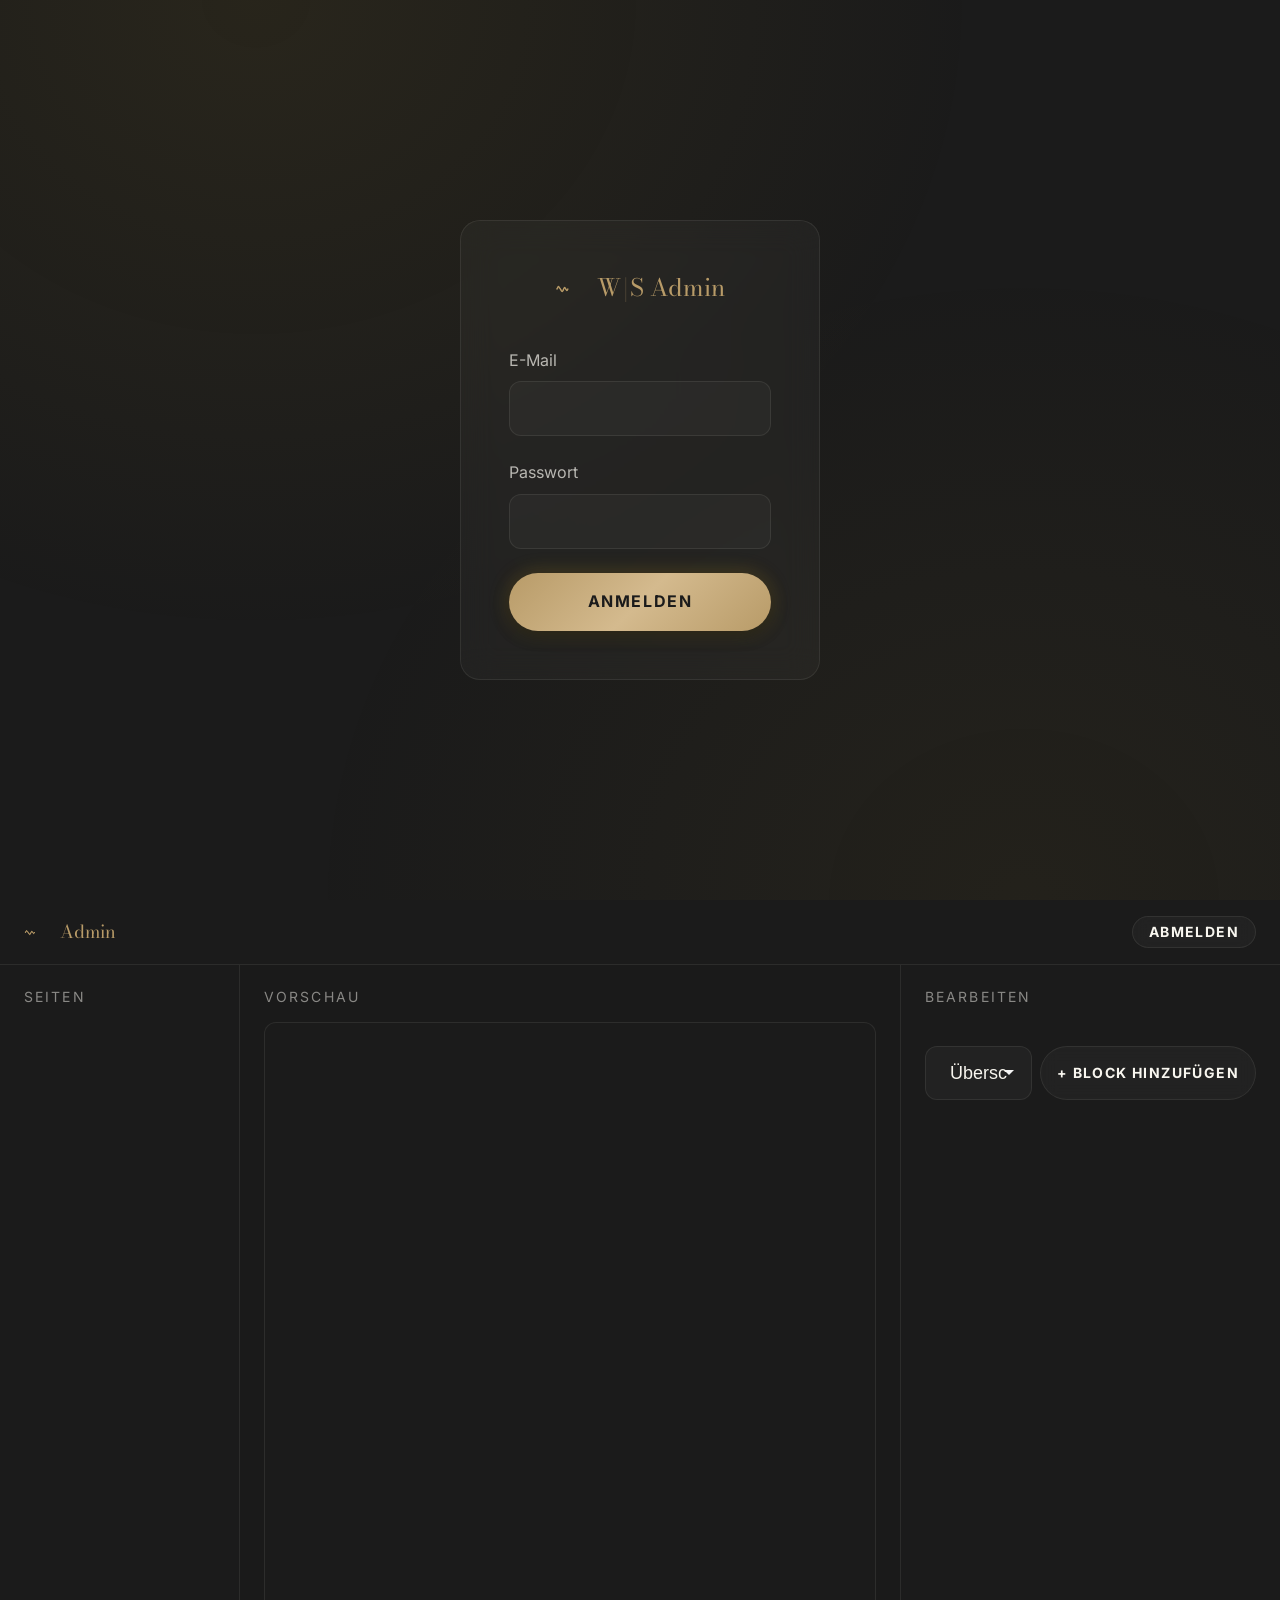
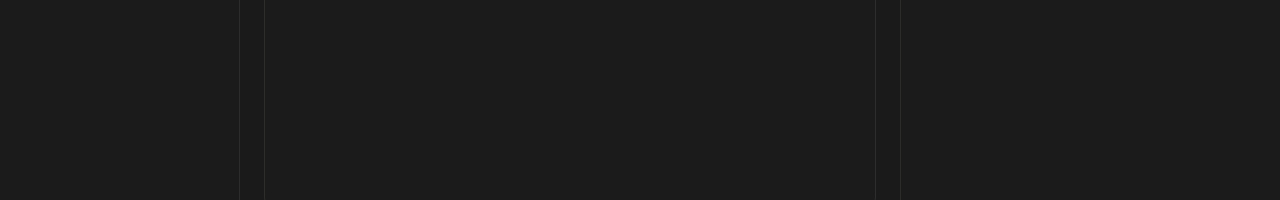
==== admin/index.html @ 0ce36e14 "Coming-Soon-Modus + Admin-Dashboard-Grundgeruest - .htaccess leitet alle oeffentlichen Anfragen auf " ====
<!DOCTYPE html>
<html lang="de">

<head>
    <meta charset="UTF-8">
    <meta name="viewport" content="width=device-width, initial-scale=1.0">
    <meta name="robots" content="noindex, nofollow">
    <title>Admin - Written in Sound</title>
    <link rel="icon" type="image/png" href="../assets/images/favicon.png">
    <link rel="stylesheet" href="../css/style.css">
    <link rel="stylesheet" href="css/admin.css">
</head>

<body>
    <!-- ========== Login-Bildschirm ========== -->
    <div id="loginScreen" class="login-screen">
        <form id="loginForm" class="login-card">
            <div class="login-logo">
                <svg viewBox="0 0 40 24" width="34" height="20" aria-hidden="true">
                    <path class="wave-line wave-line-1" d="M2,12 C5,7 7,17 10,12 C12,9 13,15 15,12" />
                    <path class="wave-line wave-line-2" d="M2,12 C5,4 7,20 10,12 C12,7 13,17 15,12" />
                    <path class="wave-line wave-line-3" d="M2,12 C5,1 7,23 10,12 C12,5 13,19 15,12" />
                </svg>
                <span>W<span class="nav-logo-divider">|</span>S Admin</span>
            </div>
            <div class="form-group">
                <label class="form-label" for="loginEmail">E-Mail</label>
                <input class="form-input" type="email" id="loginEmail" required autocomplete="username">
            </div>
            <div class="form-group">
                <label class="form-label" for="loginPassword">Passwort</label>
                <input class="form-input" type="password" id="loginPassword" required autocomplete="current-password">
            </div>
            <p id="loginError" class="form-error" style="display:none;"></p>
            <button type="submit" class="btn btn-primary" style="width:100%;">Anmelden</button>
        </form>
    </div>

    <!-- ========== Admin-App (3 Spalten) ========== -->
    <div id="adminApp" class="admin-app" hidden>
        <header class="admin-topbar">
            <div class="admin-brand">
                <svg viewBox="0 0 40 24" width="28" height="17" aria-hidden="true">
                    <path class="wave-line wave-line-1" d="M2,12 C5,7 7,17 10,12 C12,9 13,15 15,12" />
                    <path class="wave-line wave-line-2" d="M2,12 C5,4 7,20 10,12 C12,7 13,17 15,12" />
                    <path class="wave-line wave-line-3" d="M2,12 C5,1 7,23 10,12 C12,5 13,19 15,12" />
                </svg>
                <span>Admin</span>
            </div>
            <div class="admin-user">
                <span id="currentUserLabel"></span>
                <button id="logoutBtn" class="btn btn-secondary admin-btn-sm">Abmelden</button>
            </div>
        </header>

        <div class="admin-columns">
            <!-- Links: Seitenbaum -->
            <nav class="admin-col admin-col-pages" aria-label="Seiten">
                <h2 class="admin-col-title">Seiten</h2>
                <ul id="pageTree" class="page-tree"></ul>
            </nav>

            <!-- Mitte: Live-Vorschau -->
            <section class="admin-col admin-col-preview" aria-label="Vorschau">
                <h2 class="admin-col-title">Vorschau</h2>
                <div id="previewFrame" class="preview-frame">
                    <div id="previewContent" class="preview-content"></div>
                </div>
            </section>

            <!-- Rechts: Bearbeiten -->
            <aside class="admin-col admin-col-editor" aria-label="Bearbeiten">
                <h2 class="admin-col-title">Bearbeiten</h2>
                <div id="blockList" class="block-list"></div>
                <div class="add-block-row">
                    <select id="newBlockType" class="form-select">
                        <option value="heading">Überschrift</option>
                        <option value="richtext">Textblock</option>
                        <option value="image">Bild</option>
                        <option value="button">Button</option>
                        <option value="divider">Trennlinie</option>
                    </select>
                    <button id="addBlockBtn" class="btn btn-secondary admin-btn-sm">+ Block hinzufügen</button>
                </div>
            </aside>
        </div>
    </div>

    <!-- Link-Popover (Text + URL) -->
    <div id="linkPopover" class="link-popover" hidden>
        <div class="form-group">
            <label class="form-label" for="linkTextInput">Angezeigter Text</label>
            <input class="form-input" type="text" id="linkTextInput">
        </div>
        <div class="form-group">
            <label class="form-label" for="linkUrlInput">URL</label>
            <input class="form-input" type="url" id="linkUrlInput" placeholder="https://">
        </div>
        <div class="link-popover-actions">
            <button id="linkCancelBtn" class="btn btn-secondary admin-btn-sm" type="button">Abbrechen</button>
            <button id="linkInsertBtn" class="btn btn-primary admin-btn-sm" type="button">Einfügen</button>
        </div>
    </div>

    <script src="js/admin.js"></script>
</body>

</html>
---- css/style.css ----
/*
 * MAPMusic - Liquid Glass Design System
 * 2026 Modern CSS with Container Queries, :has(), and Scroll-driven animations
 */

/* ========== Local Font Faces (DSGVO-konform) ========== */

/* Inter - UI/Body */
@font-face {
  font-family: 'Inter';
  src: url('../assets/fonts/Inter-Regular.woff2') format('woff2');
  font-weight: 400;
  font-style: normal;
  font-display: swap;
}

@font-face {
  font-family: 'Inter';
  src: url('../assets/fonts/Inter-Bold.woff2') format('woff2');
  font-weight: 700;
  font-style: normal;
  font-display: swap;
}

/* Bodoni Moda - Brand/Display (Logo, H1, grosse Seitentitel) */
@font-face {
  font-family: 'Bodoni Moda';
  src: url('../assets/fonts/BodoniModa-Regular.woff2') format('woff2');
  font-weight: 400;
  font-style: normal;
  font-display: swap;
}

@font-face {
  font-family: 'Bodoni Moda';
  src: url('../assets/fonts/BodoniModa-Medium.woff2') format('woff2');
  font-weight: 500;
  font-style: normal;
  font-display: swap;
}

/* Cormorant Garamond - Secondary Serif (Claim, Byline, H2/H3, Zitate) */
@font-face {
  font-family: 'Cormorant Garamond';
  src: url('../assets/fonts/CormorantGaramond-Regular.woff2') format('woff2');
  font-weight: 400;
  font-style: normal;
  font-display: swap;
}

@font-face {
  font-family: 'Cormorant Garamond';
  src: url('../assets/fonts/CormorantGaramond-Medium.woff2') format('woff2');
  font-weight: 500;
  font-style: normal;
  font-display: swap;
}

/* ========== CSS Custom Properties ========== */
/* CI "Written in Sound": Deep Charcoal #1B1B1B / Ivory #F8F6EF / Antique Gold #B89B68 */
:root {
  /* Colors - Dark Theme (Standard) */
  --color-bg-primary: #1b1b1b;
  --color-bg-primary-rgb: 27, 27, 27;
  --color-bg-secondary: #232323;
  --color-bg-tertiary: #2b2b2b;

  /* Glass Surfaces */
  --glass-bg: rgba(248, 246, 239, 0.03);
  --glass-bg-hover: rgba(248, 246, 239, 0.06);
  --glass-border: rgba(248, 246, 239, 0.08);
  --glass-border-hover: rgba(248, 246, 239, 0.15);

  /* Accent Colors - Antique Gold (identisch in Dark & Light, verbindet beide Modi) */
  --color-gold: #b89b68;
  --color-gold-rgb: 184, 155, 104;
  --color-gold-light: #d4ba8e;
  --color-gold-dark: #8f7648;

  /* Text Colors */
  --color-text-primary: #f8f6ef;
  --color-text-primary-rgb: 248, 246, 239;
  --color-text-secondary: rgba(248, 246, 239, 0.7);
  --color-text-muted: rgba(248, 246, 239, 0.5);

  /* Status Colors */
  --color-error: #c1443b;

  /* Gradients */
  --gradient-gold: linear-gradient(135deg, var(--color-gold) 0%, var(--color-gold-light) 50%, var(--color-gold) 100%);
  --gradient-glass: linear-gradient(135deg, rgba(var(--color-text-primary-rgb), 0.1) 0%, rgba(var(--color-text-primary-rgb), 0.02) 100%);

  /* Spacing */
  --space-xs: 0.25rem;
  --space-sm: 0.5rem;
  --space-md: 1rem;
  --space-lg: 1.5rem;
  --space-xl: 2rem;
  --space-2xl: 3rem;
  --space-3xl: 4rem;
  --space-4xl: 6rem;

  /* Typography */
  --font-primary: 'Inter', -apple-system, BlinkMacSystemFont, 'Segoe UI', sans-serif;
  --font-display: 'Bodoni Moda', Didot, 'Times New Roman', serif;
  --font-secondary: 'Cormorant Garamond', 'EB Garamond', Georgia, serif;

  --text-xs: clamp(0.75rem, 1.5vw, 0.875rem);
  --text-sm: clamp(0.875rem, 2vw, 1rem);
  --text-base: clamp(1rem, 2.5vw, 1.125rem);
  --text-lg: clamp(1.125rem, 3vw, 1.25rem);
  --text-xl: clamp(1.25rem, 3.5vw, 1.5rem);
  --text-2xl: clamp(1.5rem, 4vw, 2rem);
  --text-3xl: clamp(2rem, 5vw, 3rem);
  --text-4xl: clamp(2.5rem, 6vw, 4rem);
  --text-5xl: clamp(3rem, 8vw, 5rem);

  /* Effects */
  --blur-sm: 8px;
  --blur-md: 16px;
  --blur-lg: 24px;
  --blur-xl: 40px;

  --shadow-sm: 0 2px 8px rgba(0, 0, 0, 0.3);
  --shadow-md: 0 4px 16px rgba(0, 0, 0, 0.4);
  --shadow-lg: 0 8px 32px rgba(0, 0, 0, 0.5);
  --shadow-glow: 0 0 40px rgba(var(--color-gold-rgb), 0.3);

  /* Transitions */
  --transition-fast: 150ms ease;
  --transition-base: 300ms ease;
  --transition-slow: 500ms ease;

  /* Border Radius */
  --radius-sm: 8px;
  --radius-md: 12px;
  --radius-lg: 20px;
  --radius-xl: 32px;
  --radius-full: 9999px;

  /* Container */
  --container-max: 1200px;
  --container-padding: clamp(1rem, 5vw, 3rem);
}

/* Colors - Light Theme (CI-konforme Ergänzung, Dark bleibt Standard) */
:root[data-theme='light'] {
  --color-bg-primary: #f8f6ef;
  --color-bg-primary-rgb: 248, 246, 239;
  --color-bg-secondary: #f1eee3;
  --color-bg-tertiary: #e9e4d4;

  --glass-bg: rgba(27, 27, 27, 0.03);
  --glass-bg-hover: rgba(27, 27, 27, 0.06);
  --glass-border: rgba(27, 27, 27, 0.08);
  --glass-border-hover: rgba(27, 27, 27, 0.15);

  --color-text-primary: #1b1b1b;
  --color-text-primary-rgb: 27, 27, 27;
  --color-text-secondary: rgba(27, 27, 27, 0.7);
  --color-text-muted: rgba(27, 27, 27, 0.5);

  --shadow-sm: 0 2px 8px rgba(27, 27, 27, 0.1);
  --shadow-md: 0 4px 16px rgba(27, 27, 27, 0.12);
  --shadow-lg: 0 8px 32px rgba(27, 27, 27, 0.16);
}

/* ========== CSS Reset & Base ========== */
*,
*::before,
*::after {
  box-sizing: border-box;
  margin: 0;
  padding: 0;
}

html {
  scroll-behavior: smooth;
  -webkit-text-size-adjust: 100%;
}

body {
  font-family: var(--font-primary);
  font-size: var(--text-base);
  line-height: 1.6;
  color: var(--color-text-primary);
  background: var(--color-bg-primary);
  min-height: 100vh;
  overflow-x: hidden;
  -webkit-font-smoothing: antialiased;
  -moz-osx-font-smoothing: grayscale;
}

/* Background Gradient Animation */
body::before {
  content: '';
  position: fixed;
  top: 0;
  left: 0;
  right: 0;
  bottom: 0;
  background:
    radial-gradient(ellipse at 20% 0%, rgba(201, 162, 39, 0.08) 0%, transparent 50%),
    radial-gradient(ellipse at 80% 100%, rgba(201, 162, 39, 0.05) 0%, transparent 50%);
  pointer-events: none;
  z-index: -1;
}

img,
video {
  max-width: 100%;
  height: auto;
  display: block;
}

a {
  color: inherit;
  text-decoration: none;
}

button {
  font: inherit;
  cursor: pointer;
  border: none;
  background: none;
}

ul,
ol {
  list-style: none;
}

/* ========== Typography ========== */
h1,
h2,
h3,
h4,
h5,
h6 {
  font-family: var(--font-display);
  font-weight: 500;
  line-height: 1.2;
}

h1 {
  font-size: var(--text-5xl);
  letter-spacing: 0.02em;
}

h2,
h3 {
  font-family: var(--font-secondary);
  letter-spacing: 0.01em;
}

h2 {
  font-size: var(--text-4xl);
}

h3 {
  font-size: var(--text-3xl);
}

h4 {
  font-size: var(--text-2xl);
}

h5 {
  font-size: var(--text-xl);
}

h6 {
  font-size: var(--text-lg);
}

.text-gradient {
  background: var(--gradient-gold);
  -webkit-background-clip: text;
  -webkit-text-fill-color: transparent;
  background-clip: text;
}

/* ========== Container ========== */
.container {
  width: 100%;
  max-width: var(--container-max);
  margin: 0 auto;
  padding: 0 var(--container-padding);
}

/* ========== Liquid Glass Components ========== */
.glass-card {
  background: var(--glass-bg);
  backdrop-filter: blur(var(--blur-md));
  -webkit-backdrop-filter: blur(var(--blur-md));
  border: 1px solid var(--glass-border);
  border-radius: var(--radius-lg);
  transition: all var(--transition-base);
  position: relative;
  overflow: hidden;
}

.glass-card::before {
  content: '';
  position: absolute;
  top: 0;
  left: 0;
  right: 0;
  height: 1px;
  background: linear-gradient(90deg, transparent, rgba(255, 255, 255, 0.2), transparent);
  opacity: 0;
  transition: opacity var(--transition-base);
}

.glass-card:hover {
  background: var(--glass-bg-hover);
  border-color: var(--glass-border-hover);
  transform: translateY(-2px);
  box-shadow: var(--shadow-lg);
}

.glass-card:hover::before {
  opacity: 1;
}

/* ========== Navigation ========== */
.nav {
  position: fixed;
  top: 0;
  left: 0;
  right: 0;
  z-index: 1000;
  padding: var(--space-md) 0;
  background: rgba(var(--color-bg-primary-rgb), 0.8);
  backdrop-filter: blur(var(--blur-lg));
  -webkit-backdrop-filter: blur(var(--blur-lg));
  border-bottom: 1px solid var(--glass-border);
  transition: all var(--transition-base);
}

.nav.scrolled {
  padding: var(--space-sm) 0;
  background: rgba(var(--color-bg-primary-rgb), 0.95);
}

.nav-container {
  display: flex;
  align-items: center;
  gap: var(--space-lg);
}

.nav-logo {
  display: flex;
  align-items: center;
  gap: var(--space-sm);
  font-family: var(--font-display);
  font-size: var(--text-xl);
  font-weight: 500;
  color: var(--color-gold);
  letter-spacing: 0.05em;
}

.nav-logo-mark {
  flex-shrink: 0;
  overflow: visible;
}

.nav-logo-mark .wave-line {
  fill: none;
  stroke: var(--color-gold);
  stroke-width: 1.3;
  stroke-linecap: round;
}

.nav-logo-mark .wave-line-1 {
  opacity: 0.45;
}

.nav-logo-mark .wave-line-2 {
  opacity: 0.7;
}

.nav-logo-mark .wave-line-3 {
  opacity: 1;
}

.nav-logo-divider {
  display: inline-block;
  opacity: 0.5;
  font-weight: 400;
  margin: 0 0.06em;
}

.theme-toggle {
  display: inline-flex;
  align-items: center;
  justify-content: center;
  width: 38px;
  height: 38px;
  margin-left: auto;
  flex-shrink: 0;
  border-radius: var(--radius-full);
  border: 1px solid var(--glass-border);
  background: var(--glass-bg);
  color: var(--color-gold);
  cursor: pointer;
  transition: all var(--transition-fast);
}

.theme-toggle:hover {
  background: var(--glass-bg-hover);
  border-color: var(--glass-border-hover);
  transform: translateY(-1px);
}

.theme-icon-moon {
  display: none;
}

:root[data-theme='light'] .theme-icon-sun {
  display: none;
}

:root[data-theme='light'] .theme-icon-moon {
  display: block;
}

.nav-links {
  display: flex;
  align-items: center;
  gap: var(--space-lg);
}

.nav-link {
  font-size: var(--text-sm);
  color: var(--color-text-secondary);
  padding: var(--space-sm) var(--space-md);
  border-radius: var(--radius-sm);
  transition: all var(--transition-fast);
  position: relative;
}

.nav-link::after {
  content: '';
  position: absolute;
  bottom: 0;
  left: 50%;
  width: 0;
  height: 2px;
  background: var(--color-gold);
  transition: all var(--transition-base);
  transform: translateX(-50%);
}

.nav-link:hover,
.nav-link.active {
  color: var(--color-text-primary);
}

.nav-link:hover::after,
.nav-link.active::after {
  width: 60%;
}

/* Mobile Navigation */
.nav-toggle {
  display: none;
  flex-direction: column;
  gap: 5px;
  padding: var(--space-sm);
}

.nav-toggle span {
  width: 24px;
  height: 2px;
  background: var(--color-text-primary);
  transition: all var(--transition-fast);
}

@media (max-width: 768px) {
  .nav-toggle {
    display: flex;
  }

  .nav-links {
    position: fixed;
    top: 60px;
    left: 0;
    right: 0;
    /* .nav has backdrop-filter, which makes it the containing block for this
       fixed child - "bottom: 0" would then resolve against the navbar's own
       small box instead of the viewport. Use an explicit height instead. */
    height: calc(100vh - 60px);
    flex-direction: column;
    justify-content: flex-start;
    padding: var(--space-2xl);
    background: var(--color-bg-primary);
    z-index: 999;
    transform: translateX(100%);
    transition: transform var(--transition-base);
  }

  .nav-links.active {
    transform: translateX(0);
  }

  .nav-link {
    font-size: var(--text-lg);
    padding: var(--space-md);
  }
}

/* ========== Hero Section ========== */
.hero {
  min-height: 100vh;
  display: flex;
  align-items: center;
  position: relative;
  padding: var(--space-4xl) 0;
  overflow: hidden;
}

.hero-bg {
  position: absolute;
  top: 0;
  left: 0;
  right: 0;
  bottom: 0;
  z-index: -1;
}

.hero-bg img {
  width: 100%;
  height: 100%;
  object-fit: cover;
  opacity: 0.3;
  filter: blur(2px);
}

.hero-bg::after {
  content: '';
  position: absolute;
  top: 0;
  left: 0;
  right: 0;
  bottom: 0;
  background: linear-gradient(180deg,
      rgba(var(--color-bg-primary-rgb), 0.4) 0%,
      rgba(var(--color-bg-primary-rgb), 0.8) 50%,
      rgba(var(--color-bg-primary-rgb), 1) 100%);
}

.hero-content {
  display: grid;
  grid-template-columns: 1fr 1fr;
  gap: var(--space-4xl);
  align-items: center;
}

.hero-text {
  animation: fadeInUp 1s ease forwards;
}

.hero-subtitle {
  display: inline-block;
  font-size: var(--text-sm);
  color: var(--color-gold);
  text-transform: uppercase;
  letter-spacing: 0.2em;
  margin-bottom: var(--space-md);
  padding: var(--space-xs) var(--space-md);
  border: 1px solid var(--color-gold);
  border-radius: var(--radius-full);
}

.hero-title {
  margin-bottom: var(--space-lg);
}

.hero-description {
  font-size: var(--text-lg);
  color: var(--color-text-secondary);
  margin-bottom: var(--space-xl);
  max-width: 500px;
}

.hero-image {
  position: relative;
  animation: fadeInRight 1s ease 0.3s forwards;
  opacity: 0;
}

.hero-image img {
  border-radius: var(--radius-xl);
  box-shadow: var(--shadow-lg), var(--shadow-glow);
}

.hero-image::before {
  content: '';
  position: absolute;
  top: -20px;
  right: -20px;
  width: 100%;
  height: 100%;
  border: 2px solid var(--color-gold);
  border-radius: var(--radius-xl);
  opacity: 0.3;
  z-index: -1;
}

@media (max-width: 968px) {
  .hero-content {
    grid-template-columns: 1fr;
    text-align: center;
  }

  .hero-description {
    margin: 0 auto var(--space-xl);
  }

  .hero-image {
    order: -1;
    max-width: 400px;
    margin: 0 auto;
  }
}

/* ========== Buttons ========== */
.btn {
  display: inline-flex;
  align-items: center;
  justify-content: center;
  gap: var(--space-sm);
  padding: var(--space-md) var(--space-xl);
  font-size: var(--text-sm);
  font-weight: 600;
  text-transform: uppercase;
  letter-spacing: 0.1em;
  border-radius: var(--radius-full);
  transition: all var(--transition-base);
  position: relative;
  overflow: hidden;
}

.btn-primary {
  background: var(--gradient-gold);
  color: var(--color-bg-primary);
  box-shadow: var(--shadow-md), 0 0 20px rgba(201, 162, 39, 0.3);
}

.btn-primary:hover {
  transform: translateY(-2px);
  box-shadow: var(--shadow-lg), 0 0 40px rgba(201, 162, 39, 0.5);
}

.btn-primary::before {
  content: '';
  position: absolute;
  top: 0;
  left: -100%;
  width: 100%;
  height: 100%;
  background: linear-gradient(90deg, transparent, rgba(255, 255, 255, 0.3), transparent);
  transition: left 0.5s ease;
}

.btn-primary:hover::before {
  left: 100%;
}

.btn-secondary {
  background: var(--glass-bg);
  backdrop-filter: blur(var(--blur-sm));
  -webkit-backdrop-filter: blur(var(--blur-sm));
  border: 1px solid var(--glass-border);
  color: var(--color-text-primary);
}

.btn-secondary:hover {
  background: var(--glass-bg-hover);
  border-color: var(--color-gold);
  color: var(--color-gold);
}

/* ========== Sections ========== */
.section {
  padding: var(--space-4xl) 0;
}

.section-header {
  text-align: center;
  max-width: 700px;
  margin: 0 auto var(--space-3xl);
}

.section-label {
  display: inline-block;
  font-size: var(--text-xs);
  color: var(--color-gold);
  text-transform: uppercase;
  letter-spacing: 0.2em;
  margin-bottom: var(--space-md);
}

.section-title {
  margin-bottom: var(--space-md);
}

.section-description {
  color: var(--color-text-secondary);
  font-size: var(--text-lg);
}

/* ========== Bento Grid ========== */
.bento-grid {
  display: grid;
  grid-template-columns: repeat(auto-fit, minmax(300px, 1fr));
  gap: var(--space-lg);
}

.bento-item {
  padding: var(--space-xl);
}

.bento-item.large {
  grid-column: span 2;
}

@media (max-width: 768px) {
  .bento-item.large {
    grid-column: span 1;
  }
}

.bento-icon {
  width: 48px;
  height: 48px;
  display: flex;
  align-items: center;
  justify-content: center;
  background: var(--gradient-gold);
  color: var(--color-bg-primary);
  font-size: var(--text-xl);
  border-radius: var(--radius-md);
  margin-bottom: var(--space-lg);
}

.bento-title {
  font-size: var(--text-xl);
  margin-bottom: var(--space-sm);
}

.bento-text {
  color: var(--color-text-secondary);
}

/* ========== Contact Form ========== */
.contact-section {
  background: var(--color-bg-secondary);
  position: relative;
  overflow: hidden;
}

.contact-section::before {
  content: '';
  position: absolute;
  top: 0;
  left: 50%;
  transform: translateX(-50%);
  width: 100%;
  max-width: 800px;
  height: 1px;
  background: linear-gradient(90deg, transparent, var(--color-gold), transparent);
}

.contact-grid {
  display: grid;
  grid-template-columns: 1fr 1fr;
  gap: var(--space-3xl);
  align-items: start;
}

@media (max-width: 968px) {
  .contact-grid {
    grid-template-columns: 1fr;
  }
}

.contact-form {
  display: flex;
  flex-direction: column;
  gap: var(--space-lg);
}

.form-group {
  display: flex;
  flex-direction: column;
  gap: var(--space-sm);
}

.form-label {
  font-size: var(--text-sm);
  color: var(--color-text-secondary);
  font-weight: 500;
}

.form-label .required {
  color: var(--color-gold);
}

.form-error {
  color: var(--color-error);
  font-size: var(--text-xs);
  margin-top: var(--space-xs);
}

.form-input,
.form-select,
.form-textarea {
  width: 100%;
  padding: var(--space-md) var(--space-lg);
  background: var(--glass-bg);
  border: 1px solid var(--glass-border);
  border-radius: var(--radius-md);
  color: var(--color-text-primary);
  font-size: var(--text-base);
  transition: all var(--transition-fast);
}

.form-input:focus,
.form-select:focus,
.form-textarea:focus {
  outline: none;
  border-color: var(--color-gold);
  background: var(--glass-bg-hover);
  box-shadow: 0 0 0 3px rgba(201, 162, 39, 0.1);
}

.form-input::placeholder,
.form-textarea::placeholder {
  color: var(--color-text-muted);
}

.form-select {
  cursor: pointer;
  appearance: none;
  background-image: url("data:image/svg+xml,%3Csvg xmlns='http://www.w3.org/2000/svg' width='12' height='12' viewBox='0 0 12 12'%3E%3Cpath fill='%23f5f5f5' d='M6 8L1 3h10z'/%3E%3C/svg%3E");
  background-repeat: no-repeat;
  background-position: right var(--space-md) center;
}

.form-select option {
  background: var(--color-bg-secondary);
  color: var(--color-text-primary);
}

.form-textarea {
  min-height: 150px;
  resize: vertical;
}

/* Honeytrap - Hidden from humans, visible to bots */
.ht-field {
  position: absolute;
  left: -9999px;
  opacity: 0;
  pointer-events: none;
}

.form-submit {
  margin-top: var(--space-md);
}

/* ========== Footer ========== */
.footer {
  background: var(--color-bg-secondary);
  border-top: 1px solid var(--glass-border);
  padding: var(--space-3xl) 0 var(--space-xl);
}

.footer-content {
  display: flex;
  flex-direction: column;
  align-items: center;
  gap: var(--space-xl);
}

.footer-social {
  display: flex;
  gap: var(--space-lg);
}

.social-link {
  width: 44px;
  height: 44px;
  display: flex;
  align-items: center;
  justify-content: center;
  background: var(--glass-bg);
  border: 1px solid var(--glass-border);
  border-radius: var(--radius-full);
  color: var(--color-text-secondary);
  font-size: var(--text-lg);
  transition: all var(--transition-fast);
}

.social-link:hover {
  background: var(--color-gold);
  border-color: var(--color-gold);
  color: var(--color-bg-primary);
  transform: translateY(-3px);
}

.footer-links {
  display: flex;
  gap: var(--space-xl);
}

.footer-link {
  font-size: var(--text-sm);
  color: var(--color-text-secondary);
  transition: color var(--transition-fast);
}

.footer-link:hover {
  color: var(--color-gold);
}

.footer-copyright {
  font-size: var(--text-xs);
  color: var(--color-text-muted);
  text-align: center;
}

.footer-copyright a {
  color: var(--color-gold);
  transition: opacity var(--transition-fast);
}

.footer-copyright a:hover {
  opacity: 0.8;
}

/* ========== Page Header ========== */
.page-header {
  padding: calc(80px + var(--space-4xl)) 0 var(--space-3xl);
  background: var(--color-bg-secondary);
  text-align: center;
  position: relative;
  overflow: hidden;
}

.page-header::after {
  content: '';
  position: absolute;
  bottom: 0;
  left: 50%;
  transform: translateX(-50%);
  width: 100%;
  max-width: 600px;
  height: 1px;
  background: linear-gradient(90deg, transparent, var(--glass-border), transparent);
}

.page-header .section-title {
  word-break: break-word;
  hyphens: auto;
  -webkit-hyphens: auto;
  padding: 0 var(--space-md);
}

@media (max-width: 480px) {
  .page-header {
    padding: calc(70px + var(--space-2xl)) 0 var(--space-xl);
  }

  .page-header .section-title {
    font-size: clamp(1.75rem, 7vw, 2.5rem);
    line-height: 1.2;
  }
}

/* ========== Media Grid ========== */
.media-grid {
  display: grid;
  grid-template-columns: repeat(auto-fit, minmax(350px, 1fr));
  gap: var(--space-xl);
}

.media-item {
  aspect-ratio: 16/9;
  border-radius: var(--radius-lg);
  overflow: hidden;
  box-shadow: var(--shadow-lg);
}

.media-item iframe {
  width: 100%;
  height: 100%;
  border: none;
}

/* ========== Animations ========== */
@keyframes fadeInUp {
  from {
    opacity: 0;
    transform: translateY(30px);
  }

  to {
    opacity: 1;
    transform: translateY(0);
  }
}

@keyframes fadeInRight {
  from {
    opacity: 0;
    transform: translateX(30px);
  }

  to {
    opacity: 1;
    transform: translateX(0);
  }
}

/* Scroll-driven animations */
@supports (animation-timeline: scroll()) {
  .animate-on-scroll {
    animation: fadeInUp linear both;
    animation-timeline: view();
    animation-range: entry 0% entry 100%;
  }
}

/* Fallback for browsers without scroll-driven animations */
@supports not (animation-timeline: scroll()) {
  .animate-on-scroll {
    opacity: 0;
    transform: translateY(30px);
    transition: all 0.6s ease;
  }

  .animate-on-scroll.visible {
    opacity: 1;
    transform: translateY(0);
  }
}

/* ========== Utility Classes ========== */
.sr-only {
  position: absolute;
  width: 1px;
  height: 1px;
  padding: 0;
  margin: -1px;
  overflow: hidden;
  clip: rect(0, 0, 0, 0);
  white-space: nowrap;
  border: 0;
}

.text-center {
  text-align: center;
}

.text-gold {
  color: var(--color-gold);
}

.mb-sm {
  margin-bottom: var(--space-sm);
}

.mb-md {
  margin-bottom: var(--space-md);
}

.mb-lg {
  margin-bottom: var(--space-lg);
}

.mb-xl {
  margin-bottom: var(--space-xl);
}

/* ========== Legal Pages ========== */
.legal-content {
  max-width: 800px;
  margin: 0 auto;
}

.legal-content h2 {
  font-size: var(--text-2xl);
  margin-top: var(--space-2xl);
  margin-bottom: var(--space-md);
}

.legal-content h3 {
  font-size: var(--text-xl);
  margin-top: var(--space-xl);
  margin-bottom: var(--space-sm);
}

.legal-content p {
  color: var(--color-text-secondary);
  margin-bottom: var(--space-md);
}

.legal-content ul {
  margin-left: var(--space-lg);
  margin-bottom: var(--space-md);
}

.legal-content li {
  color: var(--color-text-secondary);
  margin-bottom: var(--space-sm);
  position: relative;
  padding-left: var(--space-md);
}

.legal-content li::before {
  content: '•';
  color: var(--color-gold);
  position: absolute;
  left: 0;
}

.legal-content a {
  color: var(--color-gold);
  text-decoration: underline;
  text-decoration-color: transparent;
  transition: text-decoration-color var(--transition-fast);
}

.legal-content a:hover {
  text-decoration-color: var(--color-gold);
}

/* ========== Thank You Page ========== */
.thankyou-container {
  min-height: 100vh;
  display: flex;
  flex-direction: column;
  align-items: center;
  justify-content: center;
  text-align: center;
  padding: var(--space-xl);
}

.thankyou-icon {
  width: 80px;
  height: 80px;
  display: flex;
  align-items: center;
  justify-content: center;
  background: var(--gradient-gold);
  border-radius: var(--radius-full);
  font-size: 2.5rem;
  margin-bottom: var(--space-xl);
  animation: pulse 2s infinite;
}

@keyframes pulse {

  0%,
  100% {
    transform: scale(1);
    box-shadow: 0 0 0 0 rgba(201, 162, 39, 0.4);
  }

  50% {
    transform: scale(1.05);
    box-shadow: 0 0 0 20px rgba(201, 162, 39, 0);
  }
}

.thankyou-title {
  margin-bottom: var(--space-md);
}

.thankyou-text {
  color: var(--color-text-secondary);
  max-width: 500px;
  margin-bottom: var(--space-lg);
}

.thankyou-privacy {
  font-size: var(--text-sm);
  color: var(--color-text-muted);
  max-width: 400px;
  padding: var(--space-md);
  background: var(--glass-bg);
  border-radius: var(--radius-md);
  margin-bottom: var(--space-xl);
}

.redirect-notice {
  font-size: var(--text-sm);
  color: var(--color-text-muted);
}

.redirect-notice span {
  color: var(--color-gold);
  font-weight: 600;
}

/* ========== Vita/Timeline ========== */
.timeline {
  position: relative;
  padding-left: var(--space-2xl);
}

.timeline::before {
  content: '';
  position: absolute;
  left: 0;
  top: 0;
  bottom: 0;
  width: 2px;
  background: linear-gradient(180deg, var(--color-gold), transparent);
}

.timeline-item {
  position: relative;
  margin-bottom: var(--space-2xl);
  padding-bottom: var(--space-xl);
}

.timeline-item::before {
  content: '';
  position: absolute;
  left: calc(-1 * var(--space-2xl) - 5px);
  top: 6px;
  width: 12px;
  height: 12px;
  background: var(--color-gold);
  border-radius: var(--radius-full);
  box-shadow: 0 0 10px var(--color-gold);
}

.timeline-year {
  font-size: var(--text-sm);
  color: var(--color-gold);
  font-weight: 600;
  margin-bottom: var(--space-sm);
}

.timeline-title {
  font-size: var(--text-lg);
  margin-bottom: var(--space-sm);
}

.timeline-text {
  color: var(--color-text-secondary);
}

/* ========== Skills Grid ========== */
.skills-grid {
  display: grid;
  grid-template-columns: repeat(auto-fit, minmax(150px, 1fr));
  gap: var(--space-md);
}

.skill-item {
  display: flex;
  flex-direction: column;
  align-items: center;
  gap: var(--space-sm);
  padding: var(--space-lg);
  text-align: center;
}

.skill-icon {
  font-size: var(--text-3xl);
  margin-bottom: var(--space-sm);
}

.skill-name {
  font-size: var(--text-sm);
  color: var(--color-text-secondary);
}

/* ========== References ========== */
.references-grid {
  display: grid;
  grid-template-columns: repeat(auto-fit, minmax(300px, 1fr));
  gap: var(--space-xl);
}

.reference-card {
  padding: var(--space-xl);
}

.reference-quote {
  font-family: var(--font-secondary);
  font-size: var(--text-lg);
  font-style: italic;
  color: var(--color-text-secondary);
  margin-bottom: var(--space-lg);
  position: relative;
  padding-left: var(--space-lg);
}

.reference-quote::before {
  content: '"';
  position: absolute;
  left: 0;
  top: -10px;
  font-size: var(--text-4xl);
  color: var(--color-gold);
  opacity: 0.5;
  font-family: var(--font-secondary);
}

.reference-author {
  font-weight: 600;
}

.reference-role {
  font-size: var(--text-sm);
  color: var(--color-text-muted);
}

/* ========== Streaming Links ========== */
.streaming-links {
  display: flex;
  flex-wrap: wrap;
  gap: var(--space-md);
  justify-content: center;
}

.streaming-link {
  display: flex;
  align-items: center;
  gap: var(--space-sm);
  padding: var(--space-md) var(--space-xl);
  background: var(--glass-bg);
  border: 1px solid var(--glass-border);
  border-radius: var(--radius-full);
  font-size: var(--text-sm);
  font-weight: 500;
  transition: all var(--transition-fast);
}

.streaming-link:hover {
  background: var(--glass-bg-hover);
  border-color: var(--color-gold);
  color: var(--color-gold);
  transform: translateY(-2px);
}

.streaming-link svg {
  width: 20px;
  height: 20px;
}
---- admin/css/admin.css ----
/* ========== Admin-Dashboard - baut auf den CI-Variablen aus css/style.css auf ========== */

body {
  overflow: hidden;
}

/* ---------- Login ---------- */
.login-screen {
  min-height: 100vh;
  display: flex;
  align-items: center;
  justify-content: center;
  padding: var(--space-lg);
}

.login-card {
  width: 100%;
  max-width: 360px;
  background: var(--glass-bg);
  border: 1px solid var(--glass-border);
  backdrop-filter: blur(var(--blur-md));
  -webkit-backdrop-filter: blur(var(--blur-md));
  border-radius: var(--radius-lg);
  padding: var(--space-2xl);
  display: flex;
  flex-direction: column;
  gap: var(--space-lg);
}

.login-logo {
  display: flex;
  align-items: center;
  gap: var(--space-sm);
  font-family: var(--font-display);
  font-size: var(--text-xl);
  color: var(--color-gold);
  justify-content: center;
  margin-bottom: var(--space-md);
}

.login-logo .wave-line {
  fill: none;
  stroke: var(--color-gold);
  stroke-width: 1.3;
  stroke-linecap: round;
}

.login-logo .wave-line-1 {
  opacity: 0.45;
}

.login-logo .wave-line-2 {
  opacity: 0.7;
}

/* ---------- App-Rahmen ---------- */
.admin-app {
  height: 100vh;
  display: flex;
  flex-direction: column;
}

.admin-topbar {
  display: flex;
  align-items: center;
  justify-content: space-between;
  padding: var(--space-md) var(--space-lg);
  border-bottom: 1px solid var(--glass-border);
  flex-shrink: 0;
}

.admin-brand {
  display: flex;
  align-items: center;
  gap: var(--space-sm);
  font-family: var(--font-display);
  color: var(--color-gold);
}

.admin-brand .wave-line {
  fill: none;
  stroke: var(--color-gold);
  stroke-width: 1.3;
  stroke-linecap: round;
}

.admin-brand .wave-line-1 {
  opacity: 0.45;
}

.admin-brand .wave-line-2 {
  opacity: 0.7;
}

.admin-user {
  display: flex;
  align-items: center;
  gap: var(--space-md);
  font-size: var(--text-sm);
  color: var(--color-text-secondary);
}

.admin-btn-sm {
  padding: var(--space-xs) var(--space-md);
  font-size: var(--text-xs);
}

/* ---------- 3-Spalten-Layout ---------- */
.admin-columns {
  flex: 1;
  display: grid;
  grid-template-columns: 240px 1fr 380px;
  min-height: 0;
}

.admin-col {
  overflow-y: auto;
  padding: var(--space-lg);
}

.admin-col-pages {
  border-right: 1px solid var(--glass-border);
}

.admin-col-preview {
  background: rgba(var(--color-bg-primary-rgb), 0.4);
}

.admin-col-editor {
  border-left: 1px solid var(--glass-border);
}

.admin-col-title {
  font-family: var(--font-primary);
  font-size: var(--text-xs);
  text-transform: uppercase;
  letter-spacing: 0.15em;
  color: var(--color-text-muted);
  margin-bottom: var(--space-md);
}

/* ---------- Seitenbaum ---------- */
.page-tree {
  list-style: none;
  display: flex;
  flex-direction: column;
  gap: var(--space-xs);
}

.page-tree-item {
  display: block;
  width: 100%;
  text-align: left;
  padding: var(--space-sm) var(--space-md);
  border-radius: var(--radius-sm);
  background: transparent;
  border: none;
  color: var(--color-text-secondary);
  cursor: pointer;
  font-size: var(--text-sm);
  transition: all var(--transition-fast);
}

.page-tree-item:hover {
  background: var(--glass-bg-hover);
  color: var(--color-text-primary);
}

.page-tree-item.active {
  background: var(--glass-bg);
  color: var(--color-gold);
  border: 1px solid var(--glass-border);
}

/* ---------- Vorschau ---------- */
.preview-frame {
  background: var(--color-bg-primary);
  border: 1px solid var(--glass-border);
  border-radius: var(--radius-md);
  min-height: 100%;
  overflow-y: auto;
}

.preview-content {
  padding: var(--space-2xl) var(--space-xl);
  max-width: 640px;
  margin: 0 auto;
}

.preview-content .pv-button {
  display: inline-block;
}

.preview-empty {
  color: var(--color-text-muted);
  font-size: var(--text-sm);
  text-align: center;
  padding: var(--space-2xl);
}

/* ---------- Block-Liste (rechts) ---------- */
.block-list {
  display: flex;
  flex-direction: column;
  gap: var(--space-md);
  margin-bottom: var(--space-lg);
}

.block-card {
  background: var(--glass-bg);
  border: 1px solid var(--glass-border);
  border-radius: var(--radius-md);
  padding: var(--space-md);
  cursor: grab;
}

.block-card.dragging {
  opacity: 0.4;
}

.block-card-header {
  display: flex;
  align-items: center;
  justify-content: space-between;
  margin-bottom: var(--space-sm);
}

.block-card-type {
  font-size: var(--text-xs);
  text-transform: uppercase;
  letter-spacing: 0.1em;
  color: var(--color-text-muted);
}

.block-card-actions {
  display: flex;
  gap: var(--space-xs);
}

.icon-btn {
  background: transparent;
  border: none;
  color: var(--color-text-muted);
  cursor: pointer;
  padding: 2px 6px;
  font-size: var(--text-sm);
  border-radius: var(--radius-sm);
}

.icon-btn:hover {
  color: var(--color-text-primary);
  background: var(--glass-bg-hover);
}

.block-card .form-input,
.block-card .form-select {
  margin-bottom: var(--space-sm);
}

/* Rich-Text-Toolbar */
.rt-toolbar {
  display: flex;
  flex-wrap: wrap;
  gap: 4px;
  margin-bottom: var(--space-sm);
  padding: 4px;
  background: rgba(var(--color-bg-primary-rgb), 0.3);
  border-radius: var(--radius-sm);
}

.rt-toolbar button,
.rt-toolbar select {
  background: transparent;
  border: 1px solid transparent;
  color: var(--color-text-secondary);
  font-size: var(--text-xs);
  padding: 4px 7px;
  border-radius: var(--radius-sm);
  cursor: pointer;
}

.rt-toolbar button:hover {
  background: var(--glass-bg-hover);
  color: var(--color-text-primary);
}

.rt-toolbar .rt-color {
  width: 20px;
  height: 20px;
  padding: 0;
  border-radius: 50%;
  border: 1px solid var(--glass-border);
  cursor: pointer;
}

.rt-editable {
  min-height: 60px;
  padding: var(--space-sm);
  border: 1px solid var(--glass-border);
  border-radius: var(--radius-sm);
  background: rgba(var(--color-bg-primary-rgb), 0.3);
  color: var(--color-text-primary);
  font-size: var(--text-sm);
  line-height: 1.6;
}

.rt-editable:focus {
  outline: 2px solid var(--color-gold);
  outline-offset: 1px;
}

.block-save-btn {
  margin-top: var(--space-sm);
  width: 100%;
}

.add-block-row {
  display: flex;
  gap: var(--space-sm);
}

.add-block-row .form-select {
  flex: 1;
}

/* ---------- Link-Popover ---------- */
.link-popover {
  position: fixed;
  z-index: 2000;
  background: var(--color-bg-secondary);
  border: 1px solid var(--glass-border-hover);
  border-radius: var(--radius-md);
  box-shadow: var(--shadow-lg);
  padding: var(--space-lg);
  width: 280px;
}

.link-popover-actions {
  display: flex;
  justify-content: flex-end;
  gap: var(--space-sm);
}

/* Upload-Status */
.upload-status {
  font-size: var(--text-xs);
  color: var(--color-text-muted);
  margin-top: 4px;
}

.block-image-preview {
  max-width: 100%;
  border-radius: var(--radius-sm);
  margin-bottom: var(--space-sm);
  display: block;
}

@media (max-width: 1100px) {
  .admin-columns {
    grid-template-columns: 200px 1fr 320px;
  }
}
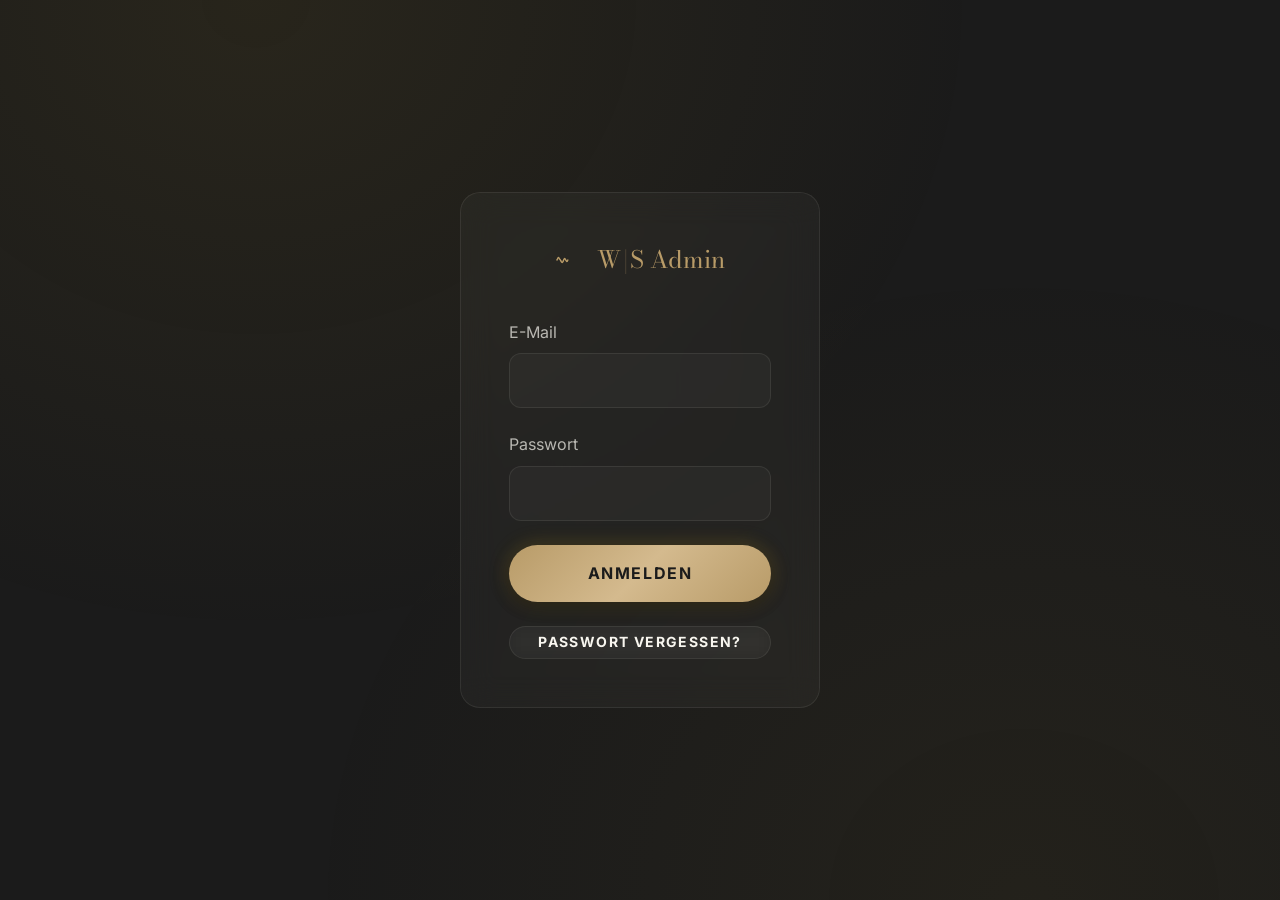
==== commit ee92996e: "Team-Verwaltung, Ankündigungs-Board, Rechtstexte überarbeitet - Owner-only Team-Verwaltung: Zugänge " ====
--- a/admin/index.html
+++ b/admin/index.html
@@ -32,7 +32,10 @@
                 <input class="form-input" type="password" id="loginPassword" required autocomplete="current-password">
             </div>
             <p id="loginError" class="form-error" style="display:none;"></p>
+            <p id="loginSuccess" class="form-error" style="display:none; color:#4ade80;"></p>
             <button type="submit" class="btn btn-primary" style="width:100%;">Anmelden</button>
+            <button type="button" id="forgotPasswordBtn" class="btn btn-secondary admin-btn-sm"
+                style="width:100%;">Passwort vergessen?</button>
         </form>
     </div>
 
@@ -58,6 +61,11 @@
             <nav class="admin-col admin-col-pages" aria-label="Seiten">
                 <h2 class="admin-col-title">Seiten</h2>
                 <ul id="pageTree" class="page-tree"></ul>
+
+                <h2 class="admin-col-title" id="teamNavTitle" style="margin-top: var(--space-xl);" hidden>Verwaltung</h2>
+                <ul class="page-tree" id="ownerNavList" hidden>
+                    <li><button type="button" class="page-tree-item" id="teamNavBtn">Team</button></li>
+                </ul>
             </nav>
 
             <!-- Mitte: Live-Vorschau -->
--- a/css/style.css
+++ b/css/style.css
@@ -980,6 +980,74 @@
   }
 }
 
+/* ========== Ankündigungen ========== */
+.announcements-list {
+  display: flex;
+  flex-direction: column;
+  gap: var(--space-xl);
+  max-width: 720px;
+  margin: 0 auto;
+}
+
+.announcements-empty {
+  text-align: center;
+  padding: var(--space-4xl) var(--space-lg);
+  color: var(--color-text-secondary);
+}
+
+.announcements-empty h2 {
+  color: var(--color-gold);
+  margin-bottom: var(--space-md);
+}
+
+.announcements-loading {
+  text-align: center;
+  color: var(--color-text-muted);
+  padding: var(--space-2xl);
+}
+
+.announcement-card {
+  padding: var(--space-xl);
+  overflow: hidden;
+}
+
+.announcement-media {
+  width: 100%;
+  max-height: 360px;
+  object-fit: cover;
+  border-radius: var(--radius-md);
+  margin: calc(var(--space-xl) * -1) calc(var(--space-xl) * -1) var(--space-lg);
+  width: calc(100% + var(--space-xl) * 2);
+  /* kein Download-Button/Link, Bild ist nicht direkt als Datei verlinkt */
+  pointer-events: none;
+}
+
+.announcement-media-video {
+  position: relative;
+  padding-bottom: 56.25%;
+  height: 0;
+  margin: calc(var(--space-xl) * -1) calc(var(--space-xl) * -1) var(--space-lg);
+}
+
+.announcement-media-video iframe {
+  position: absolute;
+  top: 0;
+  left: 0;
+  width: 100%;
+  height: 100%;
+  border: 0;
+  border-radius: var(--radius-md);
+}
+
+.announcement-title {
+  margin-bottom: var(--space-sm);
+}
+
+.announcement-text {
+  color: var(--color-text-secondary);
+  white-space: pre-line;
+}
+
 /* ========== Media Grid ========== */
 .media-grid {
   display: grid;
--- a/admin/css/admin.css
+++ b/admin/css/admin.css
@@ -2,6 +2,12 @@
 
 body {
   overflow: hidden;
+}
+
+/* [hidden] hat in der UA-Stylesheet niedrigere Prioritaet als eigenes CSS -
+   ohne diese Regel wuerden .login-screen/.admin-app trotz hidden-Attribut sichtbar bleiben. */
+[hidden] {
+  display: none !important;
 }
 
 /* ---------- Login ---------- */
@@ -222,6 +228,8 @@
   display: flex;
   align-items: center;
   justify-content: space-between;
+  flex-wrap: wrap;
+  gap: 4px 10px;
   margin-bottom: var(--space-sm);
 }
 
